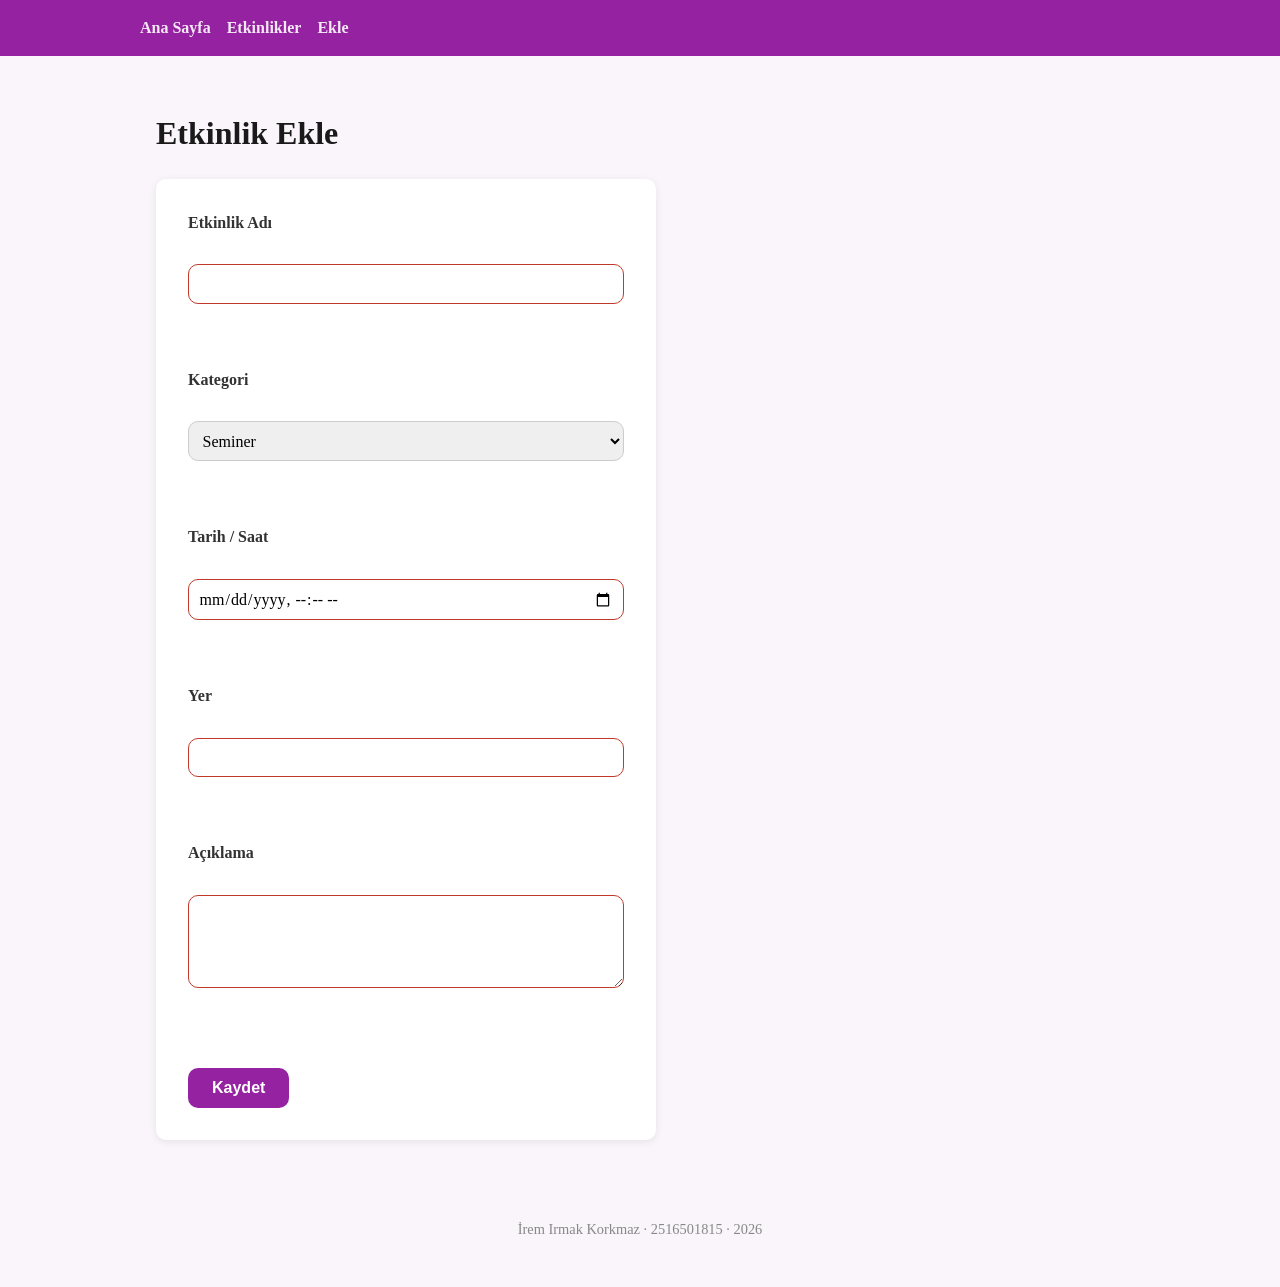
==== sprint3/etkinlik-ekle.html @ 90f310e4 "Sprint3 yapildi" ====
<!doctype html>
<html lang="tr">
  <head>
    <meta charset="UTF-8" />
    <meta name="viewport" content="width=device-width, initial-scale=1.0" />
    <title>Etkinlik Ekle</title>
    <link rel="stylesheet" href="css/2516501815.css" />
  </head>
  <body>
    <header>
      <nav>
        <a href="index.html">Ana Sayfa</a>
        <a href="etkinlikler.html">Etkinlikler</a>
        <a href="etkinlik-ekle.html">Ekle</a>
      </nav>
    </header>
    <main>
      <h1>Etkinlik Ekle</h1>

      <form id="etkinlik-formu" novalidate>
        <label for="ad">Etkinlik Adı</label><br />
        <input type="text" id="ad" name="ad" required /><br /><br />

        <label for="kategori">Kategori</label><br />
        <select id="kategori" name="kategori">
          <option value="seminer">Seminer</option>
          <option value="atolye">Atölye</option>
          <option value="sosyal">Sosyal</option></select
        ><br /><br />

        <label for="tarih">Tarih / Saat</label><br />
        <input
          type="datetime-local"
          id="tarih"
          name="tarih"
          required
        /><br /><br />

        <label for="yer">Yer</label><br />
        <input type="text" id="yer" name="yer" required /><br /><br />

        <label for="aciklama">Açıklama</label><br />
        <textarea id="aciklama" name="aciklama" rows="4" required></textarea
        ><br /><br />

        <button type="submit">Kaydet</button>
      </form>
    </main>

    <footer>
      <p>İrem Irmak Korkmaz · 2516501815 · 2026</p>
    </footer>
  </body>
</html>
---- sprint3/css/2516501815.css ----
/* Irem Irmak Korkmaz — 2516501815 */
:root {
  --no: 2516501815;
  --ton: mod(var(--no), 360);
  --renk-ana: hsl(var(--ton) 65% 38%);
  --renk-ana-acik: hsl(var(--ton) 65% 92%);
  --renk-zemin: hsl(var(--ton) 30% 97%);
  --renk-hata: #c0392b;
  --renk-hata-zemin: #fceae8;
  --renk-basari: #1e7e34;
  --renk-basari-zemin: #e9f7ef;
  --font: "Times New Roman", serif;
  --bosluk-s: 0.5rem;
  --bosluk-m: 1rem;
  --bosluk-l: 2rem;
  --kose: 10px;
  --golge: 0 2px 8px rgba(0, 0, 0, 0.08);
}

* {
  box-sizing: border-box;
}

body {
  margin: 0;
  font-family: var(--font);
  background-color: var(--renk-zemin);
  color: #1a1a1a;
  line-height: 1.5;
}

main, footer {
  max-width: 1000px;
  margin: 0 auto;
  padding: var(--bosluk-l) var(--bosluk-m);
}

/* Header: renkli şerit */
header {
  background-color: var(--renk-ana);
  color: white;
  padding: var(--bosluk-m);
}

header h1 {
  max-width: 1000px;
  margin: 0 auto var(--bosluk-s) auto;
  color: white;
  font-size: 1.4rem;
}

nav {
  max-width: 1000px;
  margin: 0 auto;
  display: flex;
  flex-wrap: wrap;
  gap: var(--bosluk-m);
}

nav a {
  color: white;
  text-decoration: none;
  font-weight: bold;
  opacity: 0.9;
}

nav a:hover {
  opacity: 1;
  text-decoration: underline;
}

h2 {
  color: var(--renk-ana);
  margin-top: var(--bosluk-l);
}

h3 {
  margin-top: 0;
  margin-bottom: var(--bosluk-s);
}

/* Kart görünümü */
.kart-alani {
  display: grid;
  grid-template-columns: 1fr;
  gap: var(--bosluk-m);
  margin-top: var(--bosluk-m);
}

.kart {
  background-color: white;
  border-radius: var(--kose);
  box-shadow: var(--golge);
  padding: var(--bosluk-m);
  transition: transform 0.15s ease, box-shadow 0.15s ease;
}

.kart:hover {
  transform: translateY(-3px);
  box-shadow: 0 6px 16px rgba(0, 0, 0, 0.12);
}

.kart p {
  margin: 0.25rem 0;
  color: #555;
}

.kart a {
  display: inline-block;
  margin-top: var(--bosluk-s);
  color: var(--renk-ana);
  font-weight: bold;
  text-decoration: none;
}

.kart a:hover {
  text-decoration: underline;
}

.kategori-etiket {
  display: inline-block;
  color: var(--renk-ana);
  font-weight: bold;
  background-color: var(--renk-ana-acik);
  padding: 0.1rem 0.6rem;
  border-radius: 999px;
  font-size: 0.85rem;
}

.bulunamadi {
  color: #777;
  font-style: italic;
}

@media (min-width: 700px) {
  .kart-alani {
    grid-template-columns: repeat(3, 1fr);
  }
}

/* Filtre formu (etkinlikler.html) */
.filtre {
  display: grid;
  grid-template-columns: 1fr;
  gap: var(--bosluk-m);
  background-color: white;
  border-radius: var(--kose);
  box-shadow: var(--golge);
  padding: var(--bosluk-m);
  margin-top: var(--bosluk-m);
}

.filtre label {
  display: block;
  font-weight: bold;
  margin-bottom: 0.25rem;
}

.filtre input,
.filtre select {
  width: 100%;
  padding: 0.5rem;
  border: 1px solid #ccc;
  border-radius: var(--kose);
  font-family: var(--font);
}

#sonuc {
  font-weight: bold;
  color: var(--renk-ana);
  margin-top: var(--bosluk-s);
}

@media (min-width: 700px) {
  .filtre {
    grid-template-columns: 1fr 1fr;
  }
}

/* Etkinlik detay: afiş solda, künye sağda */
article {
  background-color: white;
  border-radius: var(--kose);
  box-shadow: var(--golge);
  padding: var(--bosluk-m);
  margin-top: var(--bosluk-m);
}

.detay-govde {
  display: flex;
  flex-direction: column;
  gap: var(--bosluk-m);
  margin-top: var(--bosluk-m);
}

.detay-govde figure {
  margin: 0;
  flex: 1;
}

.detay-govde img {
  width: 100%;
  border-radius: var(--kose);
  display: block;
}

.detay-govde figcaption {
  font-size: 0.85rem;
  color: #777;
  margin-top: var(--bosluk-s);
  font-style: italic;
}

.detay-govde dl {
  flex: 1;
  margin: 0;
  display: grid;
  grid-template-columns: 100px 1fr;
  row-gap: var(--bosluk-s);
  align-content: start;
}

.detay-govde dt {
  font-weight: bold;
  color: var(--renk-ana);
}

.detay-govde dd {
  margin: 0;
}

@media (min-width: 700px) {
  .detay-govde {
    flex-direction: row;
  }
}

article > a,
.buton {
  display: inline-block;
  margin-top: var(--bosluk-m);
  margin-right: var(--bosluk-s);
  color: var(--renk-ana);
  font-weight: bold;
  text-decoration: none;
}

article > a:hover,
.buton:hover {
  text-decoration: underline;
}

.buton {
  padding: 0.5rem 1rem;
  background-color: var(--renk-ana);
  color: white !important;
  border-radius: var(--kose);
  text-decoration: none !important;
}

.buton:hover {
  opacity: 0.9;
  text-decoration: none !important;
}

.hata-kutusu {
  background-color: var(--renk-hata-zemin);
  border: 1px solid var(--renk-hata);
  border-radius: var(--kose);
  padding: var(--bosluk-m);
  color: var(--renk-hata);
  margin-top: var(--bosluk-m);
}

/* Formlar (ekle / güncelle) */
form:not(.filtre) {
  background-color: white;
  border-radius: var(--kose);
  box-shadow: var(--golge);
  padding: var(--bosluk-l);
  margin-top: var(--bosluk-m);
  max-width: 500px;
  display: flex;
  flex-direction: column;
}

label {
  display: block;
  margin-top: var(--bosluk-m);
  font-weight: bold;
  color: #333;
}

label:first-of-type {
  margin-top: 0;
}

input, select, textarea {
  width: 100%;
  padding: 0.6rem;
  margin-top: 0.35rem;
  border: 1px solid #ccc;
  border-radius: var(--kose);
  font-family: var(--font);
  font-size: 1rem;
}

input:focus, select:focus, textarea:focus {
  outline: none;
  border-color: var(--renk-ana);
}

input:invalid, textarea:invalid {
  border-color: var(--renk-hata);
}

input[aria-invalid="true"],
select[aria-invalid="true"],
textarea[aria-invalid="true"] {
  border-color: var(--renk-hata);
}

.hata-metni {
  color: var(--renk-hata);
  font-size: 0.85rem;
  margin-top: 0.2rem;
  display: block;
}

button {
  margin-top: var(--bosluk-l);
  padding: 0.7rem 1.5rem;
  background-color: var(--renk-ana);
  color: white;
  border: none;
  border-radius: var(--kose);
  font-size: 1rem;
  font-weight: bold;
  cursor: pointer;
  align-self: flex-start;
}

button:hover {
  opacity: 0.9;
}

#form-mesaj {
  margin-top: var(--bosluk-m);
  max-width: 500px;
}

.hata-mesaj {
  background-color: var(--renk-hata-zemin);
  border: 1px solid var(--renk-hata);
  color: var(--renk-hata);
  border-radius: var(--kose);
  padding: var(--bosluk-m);
}

.basari-mesaj {
  font-weight: bold;
  color: var(--renk-basari);
  margin: 0 0 0.5rem 0;
}

#form-mesaj pre {
  background-color: var(--renk-basari-zemin);
  border: 1px solid var(--renk-basari);
  border-radius: var(--kose);
  padding: var(--bosluk-m);
  overflow-x: auto;
  font-size: 0.85rem;
}

/* Footer */
footer {
  text-align: center;
  color: #888;
  font-size: 0.9rem;
  padding-top: var(--bosluk-l);
  padding-bottom: var(--bosluk-l);
}
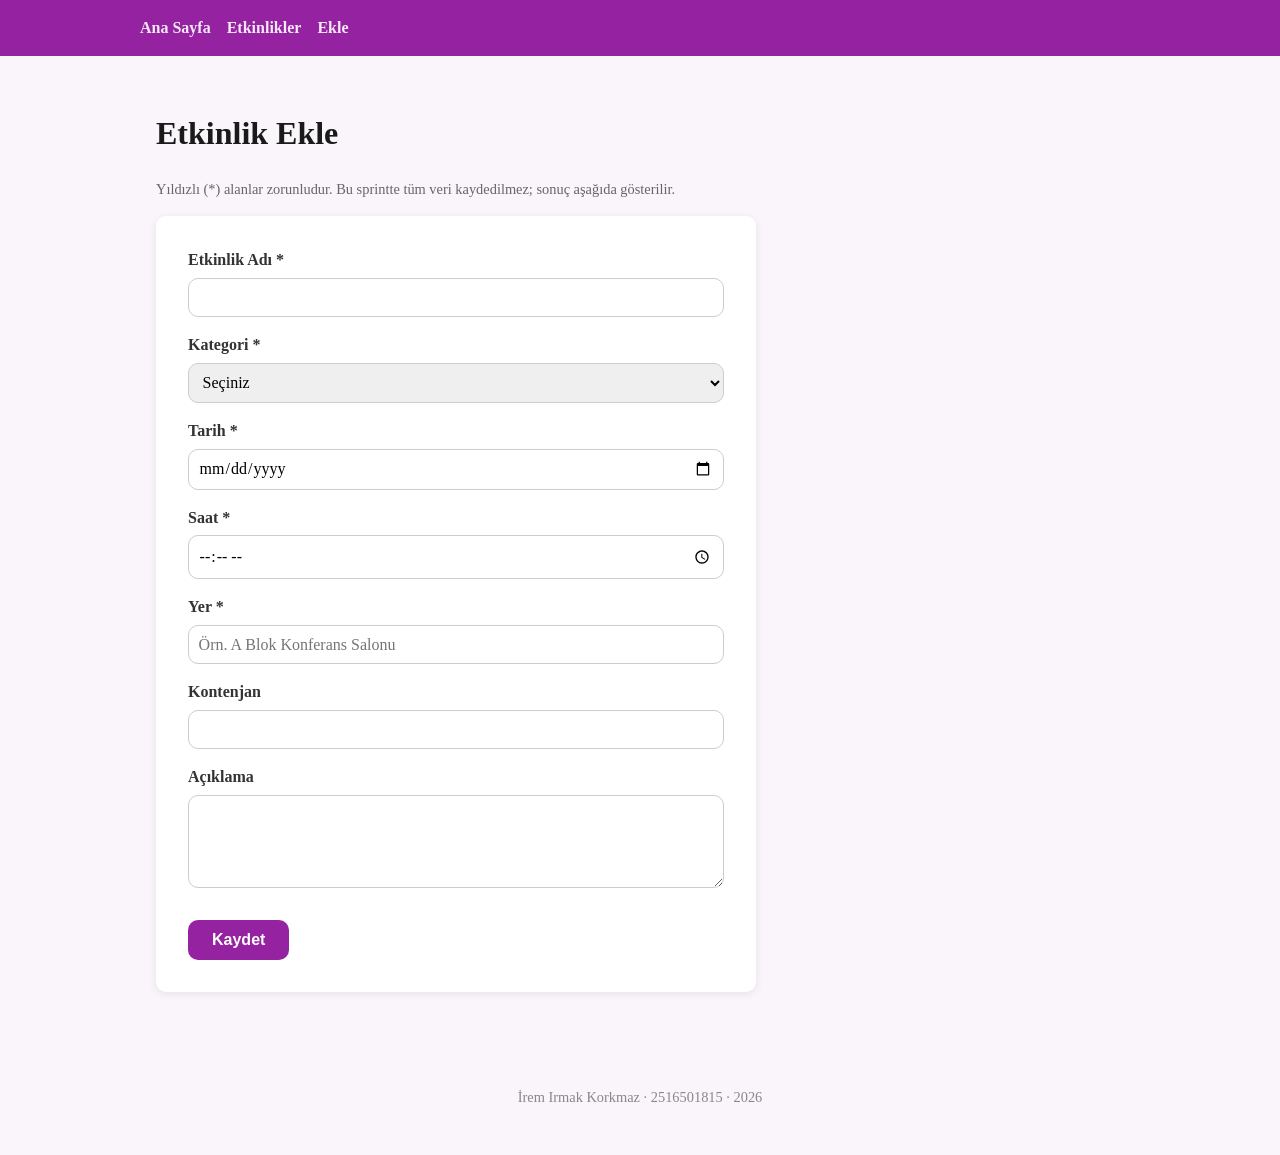
==== commit 41d0cccf: "Sprint 3 yapıldı" ====
--- a/sprint3/etkinlik-ekle.html
+++ b/sprint3/etkinlik-ekle.html
@@ -5,6 +5,7 @@
     <meta name="viewport" content="width=device-width, initial-scale=1.0" />
     <title>Etkinlik Ekle</title>
     <link rel="stylesheet" href="css/2516501815.css" />
+    <script type="module" src="js/event-form.js"></script>
   </head>
   <body>
     <header>
@@ -16,39 +17,64 @@
     </header>
     <main>
       <h1>Etkinlik Ekle</h1>
+      <p class="aciklama-metni">Yıldızlı (*) alanlar zorunludur. Bu sprintte tüm veri kaydedilmez; sonuç aşağıda gösterilir.</p>
 
       <form id="etkinlik-formu" novalidate>
-        <label for="ad">Etkinlik Adı</label><br />
-        <input type="text" id="ad" name="ad" required /><br /><br />
+        <div class="form-grup">
+          <label for="ad">Etkinlik Adı *</label>
+          <input type="text" id="ad" name="ad" required />
+          <span id="ad-hata" class="hata-metin"></span>
+        </div>
 
-        <label for="kategori">Kategori</label><br />
-        <select id="kategori" name="kategori">
-          <option value="seminer">Seminer</option>
-          <option value="atolye">Atölye</option>
-          <option value="sosyal">Sosyal</option></select
-        ><br /><br />
+        <div class="form-grup">
+          <label for="kategori">Kategori *</label>
+          <select id="kategori" name="kategori" required>
+            <option value="">Seçiniz</option>
+            <option value="Seminer">Seminer</option>
+            <option value="Atölye">Atölye</option>
+            <option value="Söyleşi">Söyleşi</option>
+            <option value="Sosyal">Sosyal</option>
+          </select>
+          <span id="kategori-hata" class="hata-metin"></span>
+        </div>
 
-        <label for="tarih">Tarih / Saat</label><br />
-        <input
-          type="datetime-local"
-          id="tarih"
-          name="tarih"
-          required
-        /><br /><br />
+        <div class="form-grup">
+          <label for="tarih">Tarih *</label>
+          <input type="date" id="tarih" name="tarih" required />
+          <span id="tarih-hata" class="hata-metin"></span>
+        </div>
 
-        <label for="yer">Yer</label><br />
-        <input type="text" id="yer" name="yer" required /><br /><br />
+        <div class="form-grup">
+          <label for="saat">Saat *</label>
+          <input type="time" id="saat" name="saat" required />
+          <span id="saat-hata" class="hata-metin"></span>
+        </div>
 
-        <label for="aciklama">Açıklama</label><br />
-        <textarea id="aciklama" name="aciklama" rows="4" required></textarea
-        ><br /><br />
+        <div class="form-grup">
+          <label for="yer">Yer *</label>
+          <input type="text" id="yer" name="yer" placeholder="Örn. A Blok Konferans Salonu" required />
+          <span id="yer-hata" class="hata-metin"></span>
+        </div>
 
-        <button type="submit">Kaydet</button>
+        <div class="form-grup">
+          <label for="kontenjan">Kontenjan</label>
+          <input type="number" id="kontenjan" name="kontenjan" />
+          <span id="kontenjan-hata" class="hata-metin"></span>
+        </div>
+
+        <div class="form-grup">
+          <label for="aciklama">Açıklama</label>
+          <textarea id="aciklama" name="aciklama" rows="4"></textarea>
+        </div>
+
+        <button type="submit" class="buton-kaydet">Kaydet</button>
       </form>
+
+      <div id="form-mesaj" class="form-mesaj-alani"></div>
     </main>
 
     <footer>
       <p>İrem Irmak Korkmaz · 2516501815 · 2026</p>
     </footer>
   </body>
-</html>
+</html>
--- a/sprint3/css/2516501815.css
+++ b/sprint3/css/2516501815.css
@@ -279,20 +279,22 @@
   box-shadow: var(--golge);
   padding: var(--bosluk-l);
   margin-top: var(--bosluk-m);
-  max-width: 500px;
+  max-width: 600px;
   display: flex;
   flex-direction: column;
 }
 
+.form-grup {
+  display: flex;
+  flex-direction: column;
+  margin-bottom: var(--bosluk-m);
+}
+
+.form-grup label,
 label {
   display: block;
-  margin-top: var(--bosluk-m);
   font-weight: bold;
   color: #333;
-}
-
-label:first-of-type {
-  margin-top: 0;
 }
 
 input, select, textarea {
@@ -303,6 +305,7 @@
   border-radius: var(--kose);
   font-family: var(--font);
   font-size: 1rem;
+  transition: border-color 0.2s ease, background-color 0.2s ease;
 }
 
 input:focus, select:focus, textarea:focus {
@@ -310,25 +313,30 @@
   border-color: var(--renk-ana);
 }
 
-input:invalid, textarea:invalid {
-  border-color: var(--renk-hata);
-}
-
+/* Hatalı alan kontrolleri ve kırmızı kenarlıklar */
 input[aria-invalid="true"],
 select[aria-invalid="true"],
 textarea[aria-invalid="true"] {
-  border-color: var(--renk-hata);
+  border-color: var(--renk-hata) !important;
+  background-color: var(--renk-hata-zemin);
 }
 
 .hata-metni {
   color: var(--renk-hata);
   font-size: 0.85rem;
-  margin-top: 0.2rem;
+  margin-top: 0.25rem;
   display: block;
 }
 
+.aciklama-metni {
+  color: #666;
+  font-size: 0.9rem;
+  margin-bottom: var(--bosluk-s);
+}
+
+.buton-kaydet,
 button {
-  margin-top: var(--bosluk-l);
+  margin-top: var(--bosluk-m);
   padding: 0.7rem 1.5rem;
   background-color: var(--renk-ana);
   color: white;
@@ -340,36 +348,55 @@
   align-self: flex-start;
 }
 
-button:hover {
+button:hover,
+.buton-kaydet:hover {
   opacity: 0.9;
 }
 
-#form-mesaj {
-  margin-top: var(--bosluk-m);
-  max-width: 500px;
-}
-
+/* Form Mesaj Alanı ve Yeşil JSON Kutusu */
+#form-mesaj,
+.form-mesaj-alani {
+  margin-top: var(--bosluk-m);
+  max-width: 600px;
+}
+
+.hata-genel-mesaj,
 .hata-mesaj {
   background-color: var(--renk-hata-zemin);
   border: 1px solid var(--renk-hata);
   color: var(--renk-hata);
   border-radius: var(--kose);
   padding: var(--bosluk-m);
-}
-
-.basari-mesaj {
-  font-weight: bold;
-  color: var(--renk-basari);
-  margin: 0 0 0.5rem 0;
-}
-
-#form-mesaj pre {
+  font-weight: bold;
+  margin: 0;
+}
+
+.json-kutusu {
   background-color: var(--renk-basari-zemin);
   border: 1px solid var(--renk-basari);
   border-radius: var(--kose);
   padding: var(--bosluk-m);
+}
+
+.json-kutusu .basari-baslik,
+.basari-mesaj {
+  font-weight: bold;
+  color: var(--renk-basari);
+  margin: 0 0 var(--bosluk-s) 0;
+}
+
+.json-kutusu pre,
+#form-mesaj pre {
+  margin: 0;
+  background-color: transparent;
+  border: none;
+  padding: 0;
   overflow-x: auto;
   font-size: 0.85rem;
+  color: #1a1a1a;
+  font-family: monospace;
+  white-space: pre-wrap;
+  word-break: break-word;
 }
 
 /* Footer */
